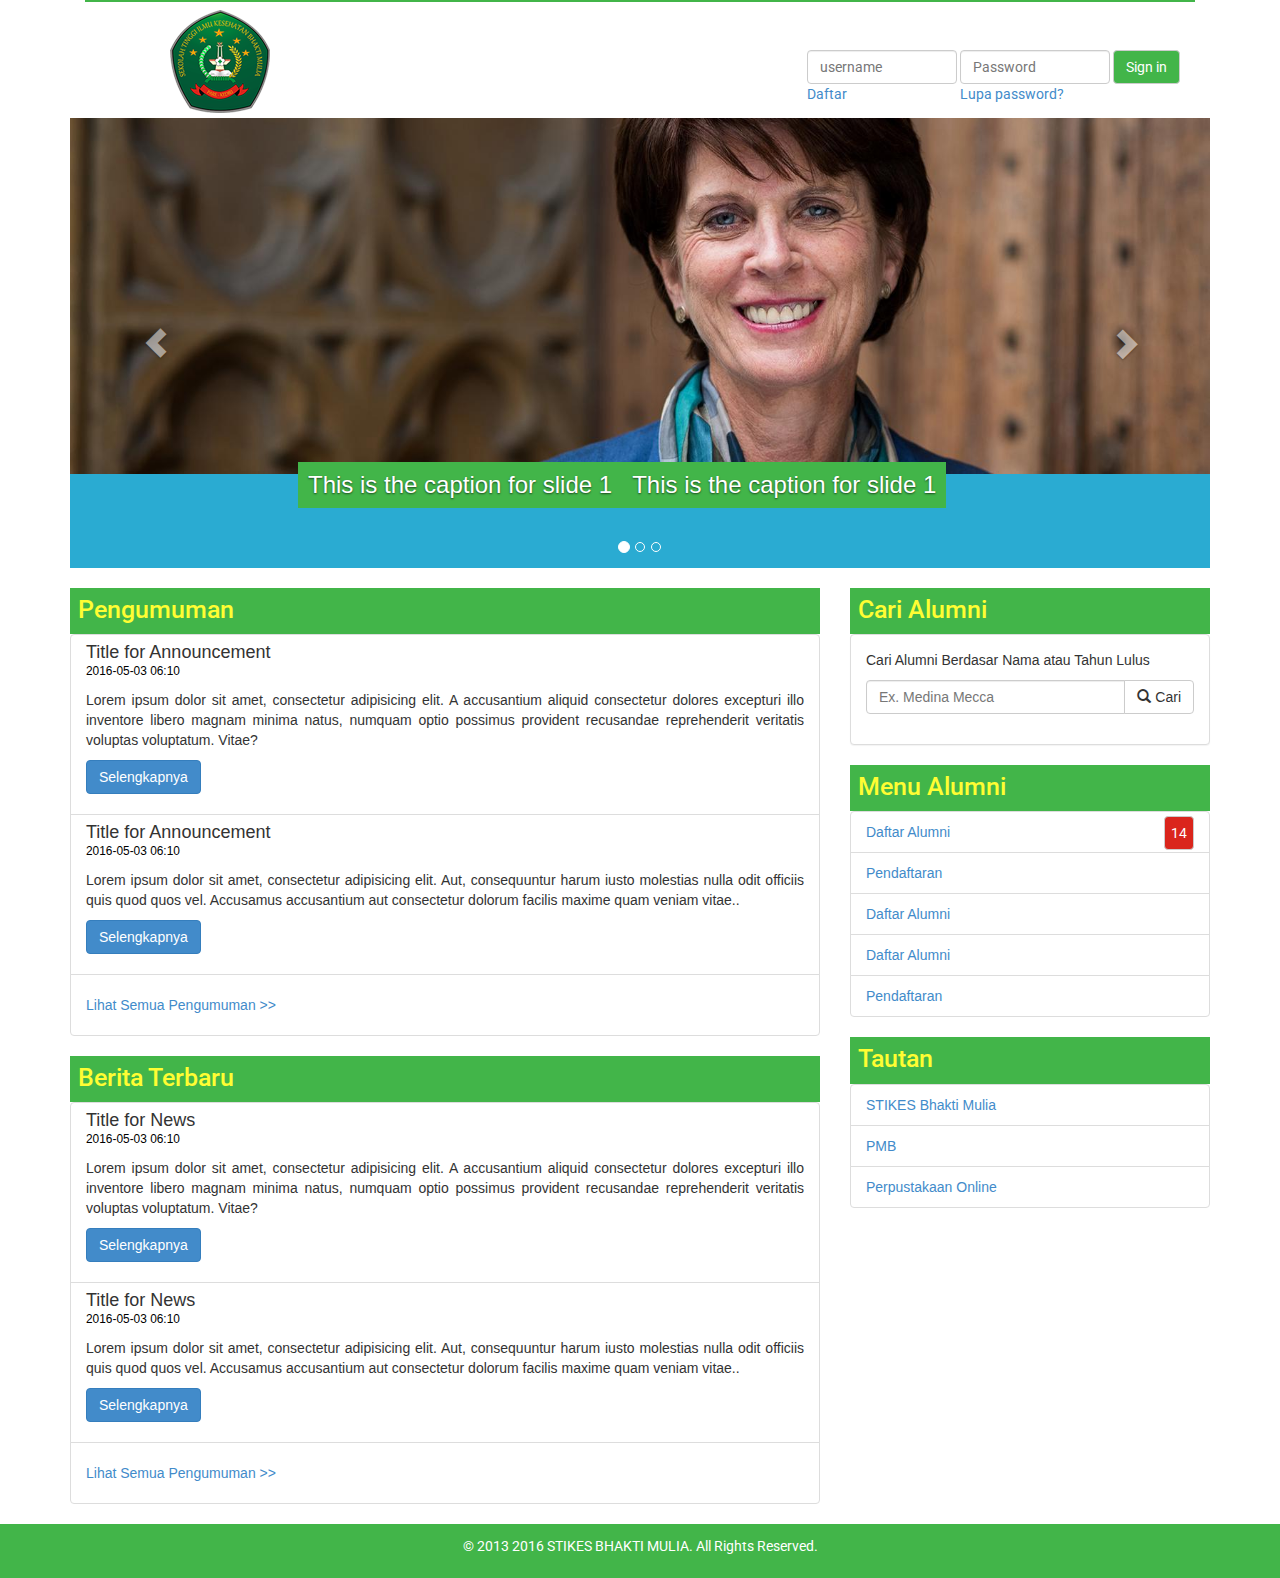
==== index.html @ 32172011 "init files" ====
<html>
<head>
    <title>Alumni Portal</title>
    <link rel="stylesheet" href="assets/css/bootstrap.css" type="text/css">
    <link rel="stylesheet" href="assets/css/font-awesome.css" type="text/css">
    <link rel="stylesheet" href="assets/css/animate.css" type="text/css">
     <!-- Style of CSS -->
    <link rel="stylesheet" href="assets/css/style.css" type="text/css">

    <link href="https://fonts.googleapis.com/css?family=Roboto" rel="stylesheet">
</head>
<body>
    <div class="container">
        <div class="col-lg-12">
            <div class="col-md-6">
            <a href="/" class="logo"><img src="assets/images/logo-kecil.png" alt=""></a>
            </div>
            <div class="col-md-6">
                <div class="login">
                    <form class="form-inline" role="form">
                        <div class="form-group">
                            <label class="sr-only" for="exampleInputEmail2">Email address</label>
                            <input type="text" class="form-control" id="exampleInputEmail2" placeholder="username">
                            <p><a href="" data-toggle="modal" data-target="#myModal"> Daftar </a></p>
                        </div>
                        <div class="form-group">
                            <label class="sr-only" for="exampleInputPassword2">Password</label>
                            <input type="password" class="form-control" id="exampleInputPassword2" placeholder="Password">
                            <p><a href="" > Lupa password?</a></p>
                        </div>
                        <button type="submit" class="btn btn-default">Sign in</button>
                    </form>
                </div>
                <!-- Modal -->
                <div class="modal fade" id="myModal" tabindex="-1" role="dialog" aria-labelledby="myModalLabel" aria-hidden="true">
                    <div class="modal-dialog">
                        <div class="modal-content">
                            <div class="modal-header">
                                <button type="button" class="close" data-dismiss="modal" aria-hidden="true">&times;</button>
                                <h4 class="modal-title" id="myModalLabel">Daftar</h4>
                            </div>
                            <div class="modal-body">
                                <form role="form">
                                    <div class="form-group">
                                        <label>Nama Lengkap</label>
                                        <input type="text" class="form-control" placeholder="Nama">
                                    </div>
                                    <div class="form-group">
                                        <label>Nomor Telp</label>
                                        <input type="number" class="form-control"  placeholder="No. Telepon">
                                    </div>

                                    <div class="form-group">
                                        <label>Jurusan</label>
                                        <select class="form-control">
                                            <option>Perawat</option>
                                            <option>Bidan</option>
                                            <option>Rekam Medis</option>
                                            <option>Hiperkes</option>
                                        </select>
                                    </div>
                                    <div class="form-group">
                                        <label >Email</label>
                                        <input type="email" class="form-control"  placeholder="Email">
                                    </div>
                                    <div class="form-group">
                                        <label >Pendidikan Terakhir</label>
                                        <select class="form-control">
                                            <option>S1</option>
                                            <option>D3</option>
                                        </select>
                                    </div>
                                    <div class="form-group">
                                        <label>Pekerjaan</label>
                                        <input type="text" class="form-control" placeholder="Pekerjaan">
                                    </div>
                                </form>
                            </div>
                            <div class="modal-footer">
                                <button type="button" class="btn btn-primary" data-toggle="modal" data-target=".bs-example-modal-sm" >Submit</button>
                            </div>
                        </div>
                    </div>
                </div>

                <!-- confirmation modal -->
                <div class="modal fade bs-example-modal-sm" tabindex="-1" role="dialog" aria-labelledby="mySmallModalLabel" aria-hidden="true">
                    <div class="modal-dialog modal-sm">
                        <div class="modal-content">
                            <div class="modal-header">
                                <button type="button" class="close" data-dismiss="modal" aria-hidden="true">&times;</button>
                                <h4 class="modal-title" id="myModalLabel">Confirmation</h4>
                            </div>
                            <div class="modal-body">
                           Data anda telah dikirim. Selamat bergabung sebagai alumni STIKES Bhakti Mulia !
                            </div>
                        </div>
                    </div>
                </div>


            </div>
            <div class="slash"></div>
        </div>
    </div>
    <div class="container">
        <!--<nav class=" navbar-default">
            <div class="container-fluid">
                &lt;!&ndash; Brand and toggle get grouped for better mobile display &ndash;&gt;
                <div class="navbar-header">
                    <button type="button" class="navbar-toggle collapsed" data-toggle="collapse" data-target="#bs-example-navbar-collapse-1" aria-expanded="false">
                        <span class="sr-only">Toggle navigation</span>
                        <span class="icon-bar"></span>
                        <span class="icon-bar"></span>
                        <span class="icon-bar"></span>
                    </button>
                    &lt;!&ndash;<a class="navbar-brand" href="#">Brand</a>&ndash;&gt;
                </div>

                &lt;!&ndash; Collect the nav links, forms, and other content for toggling &ndash;&gt;
                <div class="collapse navbar-collapse" id="bs-example-navbar-collapse-1">
                    <ul class="nav navbar-nav">
                        <li><a href="#">Link <span class="sr-only">(current)</span></a></li>
                        <li><a href="#">Link</a></li>
                        <li><a href="#">Link</a></li>
                        <li><a href="#">Link</a></li>
                    </ul>
                </div>&lt;!&ndash; /.navbar-collapse &ndash;&gt;
            </div>&lt;!&ndash; /.container-fluid &ndash;&gt;
        </nav>-->
        <div id="carousel-example-generic" class="carousel slide">
            <!-- Indicators -->
            <ol class="carousel-indicators">
                <li data-target="#carousel-example-generic" data-slide-to="0" class="active"></li>
                <li data-target="#carousel-example-generic" data-slide-to="1"></li>
                <li data-target="#carousel-example-generic" data-slide-to="2"></li>
            </ol>

            <!-- Wrapper for slides -->
            <div class="carousel-inner" role="listbox">

                <!-- First slide -->
                <div class="item active">
                    <img src="assets/images/banner/1.jpg" alt="">

                    <div class="carousel-caption">
                        <h3 data-animation="animated bounceInLeft">
                            This is the caption for slide 1
                        </h3>
                        <h3 data-animation="animated bounceInRight">
                            This is the caption for slide 1
                        </h3>
                    </div>
                </div> <!-- /.item -->

                <!-- Second slide -->
                <div class="item">
                    <img src="assets/images/banner/2.png" alt="">
                    <div class="carousel-caption">
                        <h3 class="icon-container" data-animation="animated bounceInDown">
                            <span class="glyphicon glyphicon-heart"></span>
                        </h3>
                        <h3 class="icon-container" data-animation="animated bounceInDown">
                            <span class="glyphicon glyphicon-heart"></span>
                        </h3>
                        <h3 data-animation="animated bounceInUp">
                            This is the caption for slide 2
                        </h3>
                    </div>
                </div><!-- /.item -->

                <!-- Third slide -->
                <div class="item">
                    <img src="assets/images/banner/3.jpg" alt="">
                    <div class="carousel-caption">
                        <h3 class="icon-container" data-animation="animated zoomInLeft">
                            <span class="glyphicon glyphicon-glass"></span>
                        </h3>
                        <h3 data-animation="animated flipInX">
                            This is the caption for slide 3
                        </h3>
                    </div>
                </div><!-- /.item -->

            </div><!-- /.carousel-inner -->

            <!-- Controls -->
            <a class="left carousel-control" href="#carousel-example-generic" role="button" data-slide="prev">
                <span class="glyphicon glyphicon-chevron-left" aria-hidden="true"></span>
                <span class="sr-only">Previous</span>
            </a>
            <a class="right carousel-control" href="#carousel-example-generic" role="button" data-slide="next">
                <span class="glyphicon glyphicon-chevron-right" aria-hidden="true"></span>
                <span class="sr-only">Next</span>
            </a>
        </div> <!--/.carousel-->
        <div class="row">
            <div class="col-md-8">
                <div class="announcement">
                    <div class="title-section">
                        <h3>Pengumuman</h3>
                    </div>
                    <ul class="list-group">
                        <li class="list-group-item"><h4>Title for Announcement</h4>
                            <small>2016-05-03 06:10</small>
                            <br>
                            <p class="content-announcement">Lorem ipsum dolor sit amet, consectetur adipisicing elit. A accusantium aliquid consectetur dolores excepturi illo inventore libero magnam minima natus, numquam optio possimus provident recusandae reprehenderit veritatis voluptas voluptatum. Vitae?</p>
                            <p><a href="news1.html" class="btn btn-primary" role="button">Selengkapnya</a></p>
                        </li>
                        <li class="list-group-item"><h4>Title for Announcement</h4>
                            <small>2016-05-03 06:10</small>
                            <br>
                            <p class="content-announcement">Lorem ipsum dolor sit amet, consectetur adipisicing elit. Aut, consequuntur harum iusto molestias nulla odit officiis quis quod quos vel. Accusamus accusantium aut consectetur dolorum facilis maxime quam veniam vitae..</p>
                            <p><a href="#" class="btn btn-primary" role="button">Selengkapnya</a></p>
                        </li>
                        <li class="list-group-item">
                            <p><a href="" class="read-more">Lihat Semua Pengumuman >> </a></p>
                        </li>
                    </ul>
                </div>


                <div class="news">
                    <div class="title-section">
                        <h3>Berita Terbaru</h3>
                    </div>
                    <ul class="list-group">
                        <li class="list-group-item"><h4>Title for News</h4>
                            <small>2016-05-03 06:10</small>
                            <br>
                            <p class="content-announcement">Lorem ipsum dolor sit amet, consectetur adipisicing elit. A accusantium aliquid consectetur dolores excepturi illo inventore libero magnam minima natus, numquam optio possimus provident recusandae reprehenderit veritatis voluptas voluptatum. Vitae?</p>
                            <p><a href="#" class="btn btn-primary" role="button">Selengkapnya</a></p>
                        </li>
                        <li class="list-group-item"><h4>Title for News</h4>
                            <small>2016-05-03 06:10</small>
                            <br>
                            <p class="content-announcement">Lorem ipsum dolor sit amet, consectetur adipisicing elit. Aut, consequuntur harum iusto molestias nulla odit officiis quis quod quos vel. Accusamus accusantium aut consectetur dolorum facilis maxime quam veniam vitae..</p>
                            <p><a href="#" class="btn btn-primary" role="button">Selengkapnya</a></p>
                        </li>
                        <li class="list-group-item">
                            <p><a href="" class="read-more">Lihat Semua Pengumuman >> </a></p>
                        </li>
                    </ul>
                </div>
            </div>
            <div class="col-md-4">
                <div class="search">
                    <div class="title-section">
                        <h3>Cari Alumni</h3>
                    </div>
                    <div class="panel panel-default">
                        <div class="panel-body">
                            <p>Cari Alumni Berdasar Nama atau Tahun Lulus</p>
                            <form role="form">
                                <div class="form-group">
                                    <div class="input-group">
                                        <input type="text" class="form-control" placeholder="Ex. Medina Mecca">
                                    <span class="input-group-btn">
                                    <button class="btn btn-default" type="button"><span class="glyphicon glyphicon-search"></span> Cari</button>
                                    </span>
                                    </div><!-- /input-group -->
                                </div>
                            </form>
                        </div>
                    </div>
                </div>
                <div class="side-bar">
                    <div class="title-section">
                        <h3>Menu Alumni </h3>
                    </div>
                    <ul class="list-group">
                        <li class="list-group-item"><a href="#">Daftar Alumni</a> <button class="btn btn-default total-alumni" type="button" data-toggle="tooltip" data-placement="left" title="Alumni Terdaftar">14</button></li>
                        <li class="list-group-item"><a href="">Pendaftaran</a>
                        <li class="list-group-item"><a href="#">Daftar Alumni</a></li>
                        <li class="list-group-item"><a href="#">Daftar Alumni</a></li>
                        <li class="list-group-item"><a href="">Pendaftaran</a></li>
                    </ul>
                </div>
                <div class="link-list">
                    <div class="title-section">
                        <h3>Tautan </h3>
                    </div>
                    <ul class="list-group">
                        <li class="list-group-item"><a href="http://stikesbhaktimulia.ac.id/">STIKES Bhakti Mulia</a></li>
                        <li class="list-group-item"><a href="#">PMB</a>
                        <li class="list-group-item"><a href="#">Perpustakaan Online</a>
                    </ul>
                </div>
            </div>
        </div>
    </div>
    <div class="footer">
        <p>&copy 2013 2016 <a href="http://stikesbhaktimulia.ac.id/">STIKES BHAKTI MULIA</a>. All Rights Reserved.</p>
    </div>


    <!-- Part of JS -->
    <script src="assets/js/jquery-2.1.1.js"type="text/javascript"></script>
    <script src="assets/js/bootstrap.js" type="text/javascript"></script>
    <script src="assets/js/style.js" type="text/javascript"></script>
</body>
</html>
---- assets/css/style.css ----
body{
    /*background-image: url('../images/pattern.png');*/
    /*background-color: #ffffff;*/

    background: url("../images/pattern.png") no-repeat center, linear-gradient(#ffffff, #020202, transparent) ;  /* fallback */
    background: no-repeat;
    background-attachment: fixed;
    width: 100%!important;
}
/*.header-banner {*/
    /*background-color: #F4F4F4;*/

    /*!*background-image: url('../images/pattern.png');*!*/
    /*background-position: cover;*/
    /*background-repeat: repeat;*/
    /*width: 100%;*/
    /*height: 180px;*/
/*}*/
.logo {
    background-color: transparent;
    /*background-image: url('../images/logo.png');*/
    /*background-position: center top;*/
    /*background-repeat: no-repeat;*/
    position: relative;
    margin-left:70px;
    top: 10px;
    height: 150px;
    width: 500px;
    margin-bottom: 5px;
}
.logo img {
    margin-bottom: 5px;
}
.login {
    font-family: 'Roboto',sans-serif;
    background-color: transparent;
    background-position: center top;
    position: relative;
    float: right;
    top:50px;
    height: 72px;
}
.login .form-group p .signup ,.login .form-group p .forget-pass{
    float: right;
    color: #42B549
    font-family: 'Roboto',sans-serif;
}
.login button {
    margin-top: -30px;
    background-color: #42B549;
    color: #fff;
}
.login input[type="text"], .login input[type="password"]{
    width:150px;
}
.slash{
    background-color: #42B549;
    padding: 1px;
    box-shadow: 1px solid #212121;
}
.navbar-default {
    background-color: #42B549 ;
}
.navbar-default .collapse ul > li  a{
    color: #FEFF31;
    font-family: 'Roboto',sans-serif;
}
#carousel-example-generic{
    margin-top: 10px!important;
    padding-top: 0px!important;
}
.carousel-indicators {
    bottom: 0;
}
.carousel-control.right,
.carousel-control.left {
    background-image: none;
}
.carousel .item {
    background-color: #2aabd2;
    min-height: 10px;
    height: 50%;
    width:100%;
}
.carousel-caption h3,
.carousel .icon-container,
.carousel-caption button {
    background-color: #42B549;

}
.carousel-caption h3 {
    padding: 10px;
    float: left;
}
.carousel .icon-container {
    display: inline-block;
    font-size: 25px;
    line-height: 25px;
    padding: 0.5em;
    text-align: right;
    border-radius: 50%;
    float: left;


}
.carousel-caption button {
    border-color:#42B549;
    margin-top: 1em;
}

/* Animation delays */
.carousel-caption h3:first-child {
    animation-delay: 1s;
}
.carousel-caption h3:nth-child(2) {
    animation-delay: 2s;
}
.carousel-caption h3:nth-child(3) {
    animation-delay: 3s;
}

.title-section {
    background-color: #42B549;
    padding: 0 0 0.05em 0;

}
.title-section h3 {
    font-size: 25px;
    color: #FFFD33;
    padding: 8px 5px 0px 8px;
    font-family: 'Roboto',sans-serif;
}
.announcement ul, .news ul {
    margin-top: 0px!important;
}
.announcement ul > li h4, .news ul > li h4 {
    margin-top: -2px;
    margin-bottom: 0px !important;

}
.announcement ul > li small, .news ul > li small {
    color: #000;
}
.announcement ul > li > p, .news ul > li > p {
    margin-top: 10px !important;
    text-align: justify;
}
.announcement  .btn  , .news ul > li > p > a .btn .btn-primary {
    ;
}
.total-alumni {
    float: right;
    font-size: 14px;
    background-color: #DA251C;
    color: #fff;
    padding:6px;
    margin-top: -6px;
    font-family: 'Roboto',sans-serif;
}
.content-detail {
    background-color: #fff;
    padding:10px;
    text-align: justify;
    font-family: 'Roboto', sans-serif;

}
.content-detail h2 {
    background-color: #fff;
    padding:10px;
    text-align: justify;
    font-family: 'Roboto', sans-serif;

}
.content-detail small {
     font-family: 'Roboto', sans-serif;
     padding: 5px;

     display: block;
     margin-top: -15px;
 }
.content-detail img {
    display: block;
    margin-left:100px;
    padding: 10px;

}
.footer {
    background-color: #42B549;
    padding: 7px;
}
.footer p {
    padding: 5px;
    font-family: 'Roboto', sans-serif;
    color: #fff;
    text-align: center;
}
.footer p a{
    color: #fff;
}
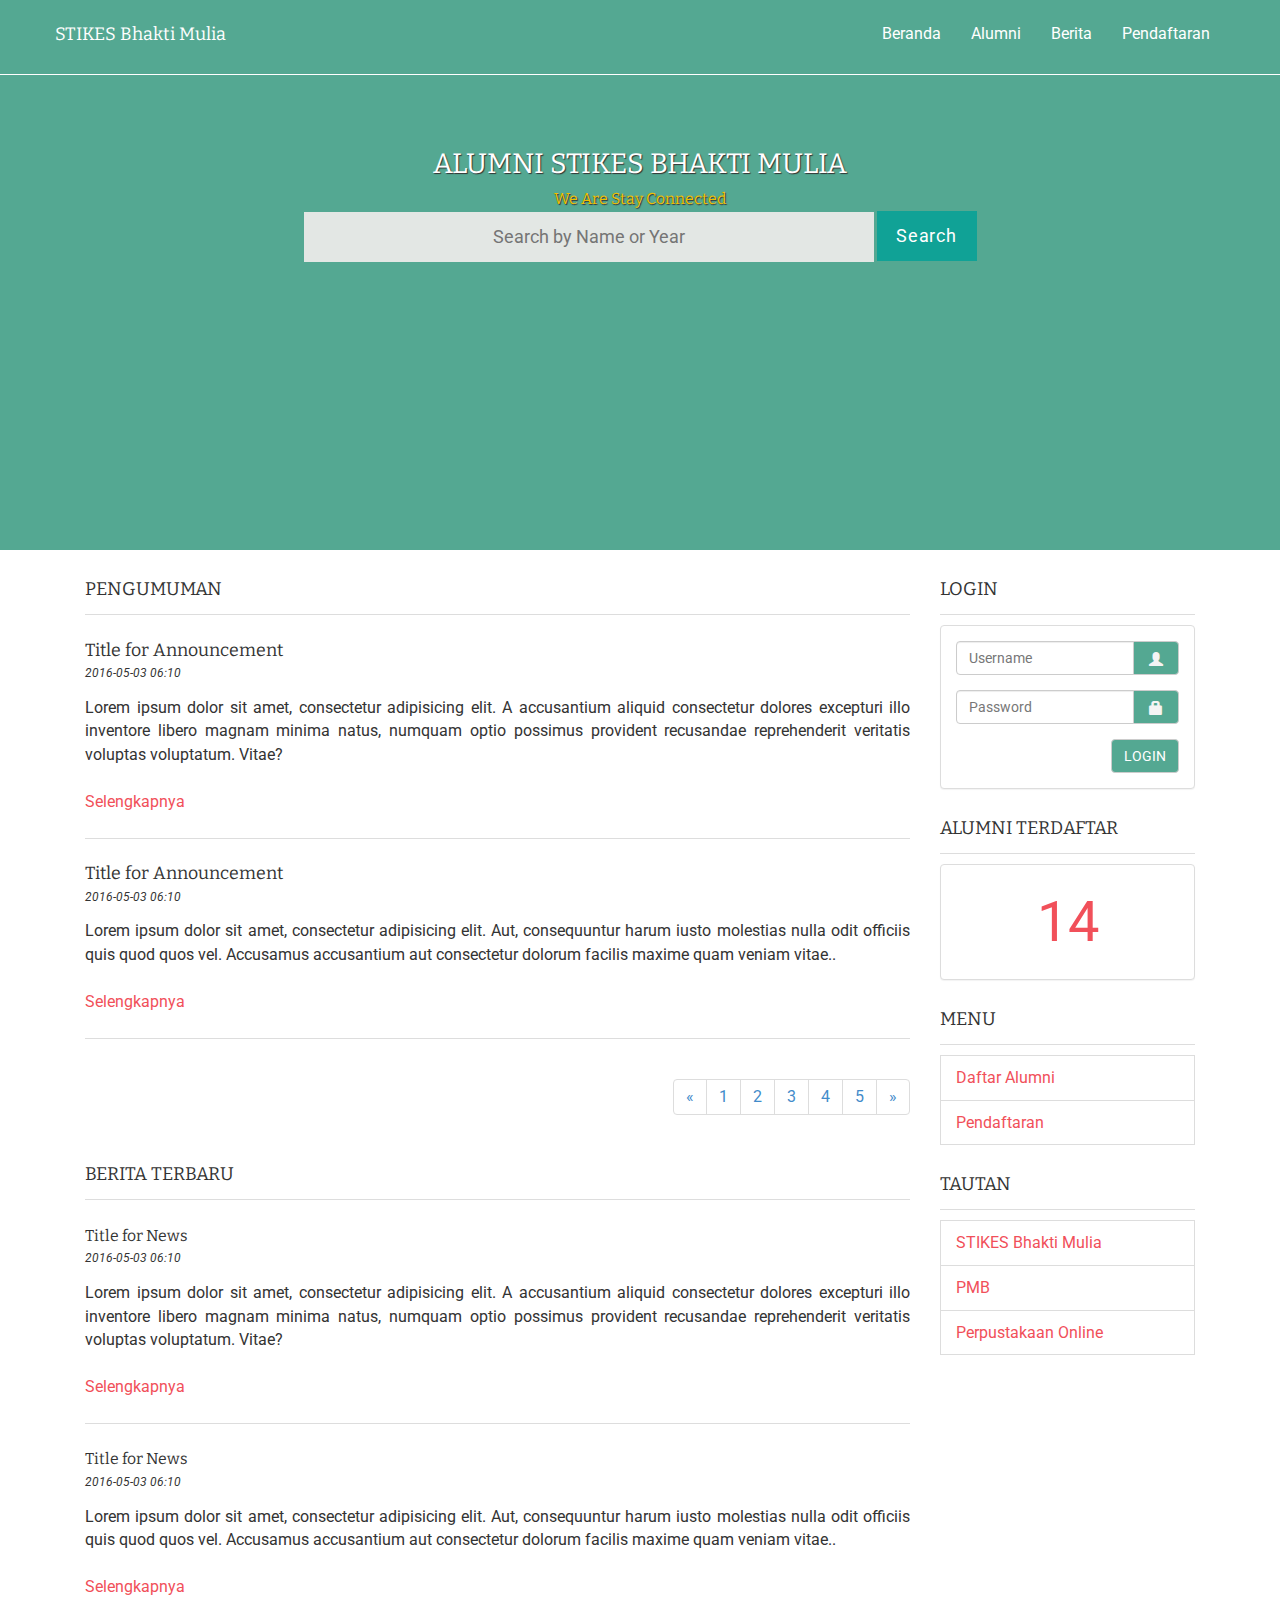
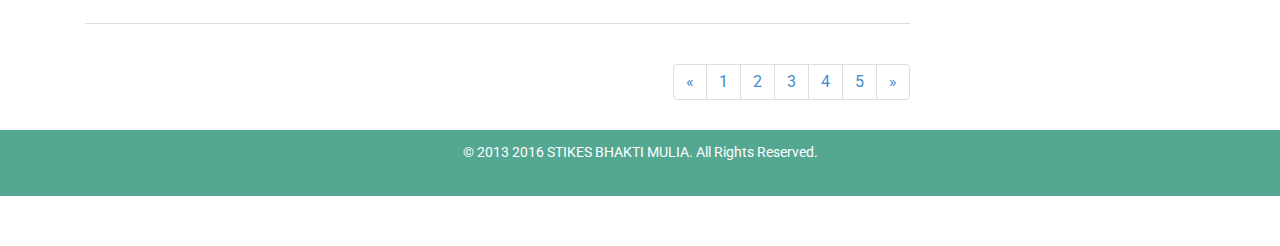
==== commit ff5bd240: "Change Interface" ====
--- a/index.html
+++ b/index.html
@@ -8,277 +8,244 @@
     <link rel="stylesheet" href="assets/css/style.css" type="text/css">
 
     <link href="https://fonts.googleapis.com/css?family=Roboto" rel="stylesheet">
+    <link href="https://fonts.googleapis.com/css?family=Bitter" rel="stylesheet">
 </head>
 <body>
+<!-- ******************* HeaderWrap *******************-->
+
+<div id="headerwrap">
+    <header class="clearfix">
+        <h1><img src="assets/images/logo-besar.png" alt=""></h1>
+        <!--<h1><span>Welcome !</span> Alumni STIKES Bhakti Mulia !</h1>-->
+        <div class="container">
+            <div class="row">
+                <div class="col-md-12">
+                    <h2>Alumni STIKES Bhakti Mulia</h2>
+                    <h3>We Are Stay Connected</h3>
+                    <input type="text" name="search" placeholder="Search by Name or Year" class="cform-text" size="40" title="search">
+                    <input type="submit" value="Search" class="cform-submit">
+                </div>
+                <!-- /.col-md-12 -->
+            </div>
+            <!-- /.row -->
+        </div>
+        <!-- /.container -->
+    </header>
+    <!-- /.header -->
+</div>
+<!-- /.headerwrap -->
+<!--******************* Navbar *******************-->
+
+<nav class="navbar navbar-inverse navbar-fixed-top" role="navigation">
+    <!-- Brand and toggle get grouped for better mobile display -->
     <div class="container">
-        <div class="col-lg-12">
-            <div class="col-md-6">
-            <a href="/" class="logo"><img src="assets/images/logo-kecil.png" alt=""></a>
-            </div>
-            <div class="col-md-6">
+        <div class="navbar-header">
+            <button type="button" class="navbar-toggle" data-toggle="collapse" data-target="#bs-example-navbar-collapse-1">
+                <span class="sr-only">Toggle navigation</span>
+                <span class="icon-bar"></span>
+                <span class="icon-bar"></span>
+                <span class="icon-bar"></span>
+            </button>
+            <h1 class="navbar-brand"><a href="#top">STIKES Bhakti Mulia</a></h1>
+        </div>
+
+        <!-- Collect the nav links, forms, and other content for toggling -->
+        <div class="collapse navbar-collapse" id="bs-example-navbar-collapse-1">
+            <ul class="nav navbar-nav navbar-right">
+                <li><a title="Adote" href="#">Beranda</a></li>
+                <li><a title="Pets" href="#">Alumni</a></li>
+                <li><a title="Instituicoes" href="#">Berita</a></li>
+                <li><a title="Contato" href="#SignUp">Pendaftaran</a></li>
+            </ul>
+        </div>
+    </div>
+    <!-- /.navbar-collapse -->
+</nav>
+
+<!-- Modal -->
+<div class="modal fade" id="myModal" tabindex="-1" role="dialog" aria-labelledby="myModalLabel" aria-hidden="true">
+    <div class="modal-dialog">
+        <div class="modal-content">
+            <div class="modal-header">
+                <button type="button" class="close" data-dismiss="modal" aria-hidden="true">&times;</button>
+                <h4 class="modal-title" id="myModalLabel">Daftar</h4>
+            </div>
+            <div class="modal-body">
+                <form role="form">
+                    <div class="form-group">
+                        <label>Nama Lengkap</label>
+                        <input type="text" class="form-control" placeholder="Nama">
+                    </div>
+                    <div class="form-group">
+                        <label>Nomor Telp</label>
+                        <input type="number" class="form-control"  placeholder="No. Telepon">
+                    </div>
+
+                    <div class="form-group">
+                        <label>Jurusan</label>
+                        <select class="form-control">
+                            <option>Perawat</option>
+                            <option>Bidan</option>
+                            <option>Rekam Medis</option>
+                            <option>Hiperkes</option>
+                         </select>
+                    </div>
+                    <div class="form-group">
+                        <label >Email</label>
+                        <input type="email" class="form-control"  placeholder="Email">
+                    </div>
+                    <div class="form-group">
+                        <label >Pendidikan Terakhir</label>
+                        <select class="form-control">
+                        <option>S1</option>
+                        <option>D3</option>
+                    </select>
+                    </div>
+                    <div class="form-group">
+                        <label>Pekerjaan</label>
+                        <input type="text" class="form-control" placeholder="Pekerjaan">
+                    </div>
+                </form>
+            </div>
+            <div class="modal-footer">
+            <button type="button" class="btn btn-primary" data-toggle="modal" data-target=".bs-example-modal-sm" >Submit</button>
+            </div>
+         </div>
+    </div>
+</div>
+
+<!-- confirmation modal -->
+<div class="modal fade bs-example-modal-sm" tabindex="-1" role="dialog" aria-labelledby="mySmallModalLabel" aria-hidden="true">
+    <div class="modal-dialog modal-sm">
+        <div class="modal-content">
+            <div class="modal-header">
+                <button type="button" class="close" data-dismiss="modal" aria-hidden="true">&times;</button>
+                <h4 class="modal-title" id="myModalLabel">Confirmation</h4>
+            </div>
+            <div class="modal-body">
+                <p> Data anda telah dikirim. Selamat bergabung sebagai alumni STIKES Bhakti Mulia !</p>
+            </div>
+        </div>
+    </div>
+</div>
+<div id="top"></div>
+        <div class="container">
+            <div class="col-md-9">
+                <div class="announcement">
+                    <div class="title-section">
+                        <h2>Pengumuman</h2>
+                    </div>
+                    <ul class="list-group">
+                        <li><h3>Title for Announcement</h3>
+                            <small><i>2016-05-03 06:10</i></small>
+                            <br>
+                            <p class="content-announcement">Lorem ipsum dolor sit amet, consectetur adipisicing elit. A accusantium aliquid consectetur dolores excepturi illo inventore libero magnam minima natus, numquam optio possimus provident recusandae reprehenderit veritatis voluptas voluptatum. Vitae?</p>
+                            <p><a href="news1.html" class="detail" role="button">Selengkapnya</a></p>
+                        </li>
+                        <li><h3>Title for Announcement</h3>
+                            <small><i>2016-05-03 06:10</i></small>
+                            <br>
+                            <p class="content-announcement">Lorem ipsum dolor sit amet, consectetur adipisicing elit. Aut, consequuntur harum iusto molestias nulla odit officiis quis quod quos vel. Accusamus accusantium aut consectetur dolorum facilis maxime quam veniam vitae..</p>
+                            <p><a href="news1.html" class="detail" role="button">Selengkapnya</a></p>
+                        </li>
+                    </ul>
+                    <div class="page">
+                        <ul class="pagination">
+                            <li><a href="#">&laquo;</a></li>
+                            <li><a href="#">1</a></li>
+                            <li><a href="#">2</a></li>
+                            <li><a href="#">3</a></li>
+                            <li><a href="#">4</a></li>
+                            <li><a href="#">5</a></li>
+                            <li><a href="#">&raquo;</a></li>
+                        </ul>
+                    </div>
+                </div>
+
+
+                <div class="news">
+                    <div class="title-section">
+                        <h2>Berita Terbaru</h2>
+                    </div>
+                    <ul class="list-group">
+                        <li><h4>Title for News</h4>
+                            <small><i>2016-05-03 06:10</i></small>
+                            <br>
+                            <p class="content-announcement">Lorem ipsum dolor sit amet, consectetur adipisicing elit. A accusantium aliquid consectetur dolores excepturi illo inventore libero magnam minima natus, numquam optio possimus provident recusandae reprehenderit veritatis voluptas voluptatum. Vitae?</p>
+                            <p><a href="news1.html" class="detail" role="button">Selengkapnya</a></p>
+                        </li>
+                        <li><h4>Title for News</h4>
+                            <small><i>2016-05-03 06:10</i></small>
+                            <br>
+                            <p class="content-announcement">Lorem ipsum dolor sit amet, consectetur adipisicing elit. Aut, consequuntur harum iusto molestias nulla odit officiis quis quod quos vel. Accusamus accusantium aut consectetur dolorum facilis maxime quam veniam vitae..</p>
+                            <p><a href="news1.html" class="detail" role="button">Selengkapnya</a></p>
+                        </li>
+                    </ul>
+                    <div class="page">
+                        <ul class="pagination">
+                            <li><a href="#">&laquo;</a></li>
+                            <li><a href="#">1</a></li>
+                            <li><a href="#">2</a></li>
+                            <li><a href="#">3</a></li>
+                            <li><a href="#">4</a></li>
+                            <li><a href="#">5</a></li>
+                            <li><a href="#">&raquo;</a></li>
+                        </ul>
+                    </div>
+                </div>
+            </div>
+            <div class="col-md-3">
                 <div class="login">
-                    <form class="form-inline" role="form">
-                        <div class="form-group">
-                            <label class="sr-only" for="exampleInputEmail2">Email address</label>
-                            <input type="text" class="form-control" id="exampleInputEmail2" placeholder="username">
-                            <p><a href="" data-toggle="modal" data-target="#myModal"> Daftar </a></p>
-                        </div>
-                        <div class="form-group">
-                            <label class="sr-only" for="exampleInputPassword2">Password</label>
-                            <input type="password" class="form-control" id="exampleInputPassword2" placeholder="Password">
-                            <p><a href="" > Lupa password?</a></p>
-                        </div>
-                        <button type="submit" class="btn btn-default">Sign in</button>
-                    </form>
-                </div>
-                <!-- Modal -->
-                <div class="modal fade" id="myModal" tabindex="-1" role="dialog" aria-labelledby="myModalLabel" aria-hidden="true">
-                    <div class="modal-dialog">
-                        <div class="modal-content">
-                            <div class="modal-header">
-                                <button type="button" class="close" data-dismiss="modal" aria-hidden="true">&times;</button>
-                                <h4 class="modal-title" id="myModalLabel">Daftar</h4>
-                            </div>
-                            <div class="modal-body">
-                                <form role="form">
-                                    <div class="form-group">
-                                        <label>Nama Lengkap</label>
-                                        <input type="text" class="form-control" placeholder="Nama">
-                                    </div>
-                                    <div class="form-group">
-                                        <label>Nomor Telp</label>
-                                        <input type="number" class="form-control"  placeholder="No. Telepon">
-                                    </div>
-
-                                    <div class="form-group">
-                                        <label>Jurusan</label>
-                                        <select class="form-control">
-                                            <option>Perawat</option>
-                                            <option>Bidan</option>
-                                            <option>Rekam Medis</option>
-                                            <option>Hiperkes</option>
-                                        </select>
-                                    </div>
-                                    <div class="form-group">
-                                        <label >Email</label>
-                                        <input type="email" class="form-control"  placeholder="Email">
-                                    </div>
-                                    <div class="form-group">
-                                        <label >Pendidikan Terakhir</label>
-                                        <select class="form-control">
-                                            <option>S1</option>
-                                            <option>D3</option>
-                                        </select>
-                                    </div>
-                                    <div class="form-group">
-                                        <label>Pekerjaan</label>
-                                        <input type="text" class="form-control" placeholder="Pekerjaan">
-                                    </div>
-                                </form>
-                            </div>
-                            <div class="modal-footer">
-                                <button type="button" class="btn btn-primary" data-toggle="modal" data-target=".bs-example-modal-sm" >Submit</button>
-                            </div>
-                        </div>
-                    </div>
-                </div>
-
-                <!-- confirmation modal -->
-                <div class="modal fade bs-example-modal-sm" tabindex="-1" role="dialog" aria-labelledby="mySmallModalLabel" aria-hidden="true">
-                    <div class="modal-dialog modal-sm">
-                        <div class="modal-content">
-                            <div class="modal-header">
-                                <button type="button" class="close" data-dismiss="modal" aria-hidden="true">&times;</button>
-                                <h4 class="modal-title" id="myModalLabel">Confirmation</h4>
-                            </div>
-                            <div class="modal-body">
-                           Data anda telah dikirim. Selamat bergabung sebagai alumni STIKES Bhakti Mulia !
-                            </div>
-                        </div>
-                    </div>
-                </div>
-
-
-            </div>
-            <div class="slash"></div>
-        </div>
-    </div>
-    <div class="container">
-        <!--<nav class=" navbar-default">
-            <div class="container-fluid">
-                &lt;!&ndash; Brand and toggle get grouped for better mobile display &ndash;&gt;
-                <div class="navbar-header">
-                    <button type="button" class="navbar-toggle collapsed" data-toggle="collapse" data-target="#bs-example-navbar-collapse-1" aria-expanded="false">
-                        <span class="sr-only">Toggle navigation</span>
-                        <span class="icon-bar"></span>
-                        <span class="icon-bar"></span>
-                        <span class="icon-bar"></span>
-                    </button>
-                    &lt;!&ndash;<a class="navbar-brand" href="#">Brand</a>&ndash;&gt;
-                </div>
-
-                &lt;!&ndash; Collect the nav links, forms, and other content for toggling &ndash;&gt;
-                <div class="collapse navbar-collapse" id="bs-example-navbar-collapse-1">
-                    <ul class="nav navbar-nav">
-                        <li><a href="#">Link <span class="sr-only">(current)</span></a></li>
-                        <li><a href="#">Link</a></li>
-                        <li><a href="#">Link</a></li>
-                        <li><a href="#">Link</a></li>
-                    </ul>
-                </div>&lt;!&ndash; /.navbar-collapse &ndash;&gt;
-            </div>&lt;!&ndash; /.container-fluid &ndash;&gt;
-        </nav>-->
-        <div id="carousel-example-generic" class="carousel slide">
-            <!-- Indicators -->
-            <ol class="carousel-indicators">
-                <li data-target="#carousel-example-generic" data-slide-to="0" class="active"></li>
-                <li data-target="#carousel-example-generic" data-slide-to="1"></li>
-                <li data-target="#carousel-example-generic" data-slide-to="2"></li>
-            </ol>
-
-            <!-- Wrapper for slides -->
-            <div class="carousel-inner" role="listbox">
-
-                <!-- First slide -->
-                <div class="item active">
-                    <img src="assets/images/banner/1.jpg" alt="">
-
-                    <div class="carousel-caption">
-                        <h3 data-animation="animated bounceInLeft">
-                            This is the caption for slide 1
-                        </h3>
-                        <h3 data-animation="animated bounceInRight">
-                            This is the caption for slide 1
-                        </h3>
-                    </div>
-                </div> <!-- /.item -->
-
-                <!-- Second slide -->
-                <div class="item">
-                    <img src="assets/images/banner/2.png" alt="">
-                    <div class="carousel-caption">
-                        <h3 class="icon-container" data-animation="animated bounceInDown">
-                            <span class="glyphicon glyphicon-heart"></span>
-                        </h3>
-                        <h3 class="icon-container" data-animation="animated bounceInDown">
-                            <span class="glyphicon glyphicon-heart"></span>
-                        </h3>
-                        <h3 data-animation="animated bounceInUp">
-                            This is the caption for slide 2
-                        </h3>
-                    </div>
-                </div><!-- /.item -->
-
-                <!-- Third slide -->
-                <div class="item">
-                    <img src="assets/images/banner/3.jpg" alt="">
-                    <div class="carousel-caption">
-                        <h3 class="icon-container" data-animation="animated zoomInLeft">
-                            <span class="glyphicon glyphicon-glass"></span>
-                        </h3>
-                        <h3 data-animation="animated flipInX">
-                            This is the caption for slide 3
-                        </h3>
-                    </div>
-                </div><!-- /.item -->
-
-            </div><!-- /.carousel-inner -->
-
-            <!-- Controls -->
-            <a class="left carousel-control" href="#carousel-example-generic" role="button" data-slide="prev">
-                <span class="glyphicon glyphicon-chevron-left" aria-hidden="true"></span>
-                <span class="sr-only">Previous</span>
-            </a>
-            <a class="right carousel-control" href="#carousel-example-generic" role="button" data-slide="next">
-                <span class="glyphicon glyphicon-chevron-right" aria-hidden="true"></span>
-                <span class="sr-only">Next</span>
-            </a>
-        </div> <!--/.carousel-->
-        <div class="row">
-            <div class="col-md-8">
-                <div class="announcement">
-                    <div class="title-section">
-                        <h3>Pengumuman</h3>
-                    </div>
-                    <ul class="list-group">
-                        <li class="list-group-item"><h4>Title for Announcement</h4>
-                            <small>2016-05-03 06:10</small>
-                            <br>
-                            <p class="content-announcement">Lorem ipsum dolor sit amet, consectetur adipisicing elit. A accusantium aliquid consectetur dolores excepturi illo inventore libero magnam minima natus, numquam optio possimus provident recusandae reprehenderit veritatis voluptas voluptatum. Vitae?</p>
-                            <p><a href="news1.html" class="btn btn-primary" role="button">Selengkapnya</a></p>
-                        </li>
-                        <li class="list-group-item"><h4>Title for Announcement</h4>
-                            <small>2016-05-03 06:10</small>
-                            <br>
-                            <p class="content-announcement">Lorem ipsum dolor sit amet, consectetur adipisicing elit. Aut, consequuntur harum iusto molestias nulla odit officiis quis quod quos vel. Accusamus accusantium aut consectetur dolorum facilis maxime quam veniam vitae..</p>
-                            <p><a href="#" class="btn btn-primary" role="button">Selengkapnya</a></p>
-                        </li>
-                        <li class="list-group-item">
-                            <p><a href="" class="read-more">Lihat Semua Pengumuman >> </a></p>
-                        </li>
-                    </ul>
-                </div>
-
-
-                <div class="news">
-                    <div class="title-section">
-                        <h3>Berita Terbaru</h3>
-                    </div>
-                    <ul class="list-group">
-                        <li class="list-group-item"><h4>Title for News</h4>
-                            <small>2016-05-03 06:10</small>
-                            <br>
-                            <p class="content-announcement">Lorem ipsum dolor sit amet, consectetur adipisicing elit. A accusantium aliquid consectetur dolores excepturi illo inventore libero magnam minima natus, numquam optio possimus provident recusandae reprehenderit veritatis voluptas voluptatum. Vitae?</p>
-                            <p><a href="#" class="btn btn-primary" role="button">Selengkapnya</a></p>
-                        </li>
-                        <li class="list-group-item"><h4>Title for News</h4>
-                            <small>2016-05-03 06:10</small>
-                            <br>
-                            <p class="content-announcement">Lorem ipsum dolor sit amet, consectetur adipisicing elit. Aut, consequuntur harum iusto molestias nulla odit officiis quis quod quos vel. Accusamus accusantium aut consectetur dolorum facilis maxime quam veniam vitae..</p>
-                            <p><a href="#" class="btn btn-primary" role="button">Selengkapnya</a></p>
-                        </li>
-                        <li class="list-group-item">
-                            <p><a href="" class="read-more">Lihat Semua Pengumuman >> </a></p>
-                        </li>
-                    </ul>
-                </div>
-            </div>
-            <div class="col-md-4">
-                <div class="search">
-                    <div class="title-section">
-                        <h3>Cari Alumni</h3>
+                    <div class="title-section">
+                        <h2>login</h2>
                     </div>
                     <div class="panel panel-default">
                         <div class="panel-body">
-                            <p>Cari Alumni Berdasar Nama atau Tahun Lulus</p>
                             <form role="form">
                                 <div class="form-group">
                                     <div class="input-group">
-                                        <input type="text" class="form-control" placeholder="Ex. Medina Mecca">
+                                        <input type="text" class="form-control" placeholder="Username">
                                     <span class="input-group-btn">
-                                    <button class="btn btn-default" type="button"><span class="glyphicon glyphicon-search"></span> Cari</button>
+                                    <button class="btn btn-default icon" type="button"><span class="glyphicon glyphicon-user"></span></button>
                                     </span>
                                     </div><!-- /input-group -->
                                 </div>
+                                <div class="form-group">
+                                    <div class="input-group">
+                                        <input type="password" class="form-control" placeholder="Password">
+                                    <span class="input-group-btn">
+                                    <button class="btn btn-default icon" type="button"><span class="glyphicon glyphicon-lock"></span></button>
+                                    </span>
+                                    </div><!-- /input-group -->
+                                </div>
+                                <button class="btn btn-default login-button"> Login</button>
+                                <!--<input type="submit" role="button" value="login">-->
                             </form>
                         </div>
                     </div>
                 </div>
+                <div class="total">
+                    <div class="title-section">
+                        <h2>Alumni Terdaftar</h2>
+                    </div>
+                    <div class="panel panel-default">
+                        <div class="panel-body">
+                            <a href="#" ><p data-toggle="tooltip" data-placement="right" title="Alumni Terdaftar">14</p></a>
+                        </div>
+                    </div>
+                </div>
                 <div class="side-bar">
                     <div class="title-section">
-                        <h3>Menu Alumni </h3>
-                    </div>
-                    <ul class="list-group">
-                        <li class="list-group-item"><a href="#">Daftar Alumni</a> <button class="btn btn-default total-alumni" type="button" data-toggle="tooltip" data-placement="left" title="Alumni Terdaftar">14</button></li>
+                        <h2>Menu</h2>
+                    </div>
+                    <ul class="list-group">
+                        <li class="list-group-item"><a href="#">Daftar Alumni</a></li>
                         <li class="list-group-item"><a href="">Pendaftaran</a>
-                        <li class="list-group-item"><a href="#">Daftar Alumni</a></li>
-                        <li class="list-group-item"><a href="#">Daftar Alumni</a></li>
-                        <li class="list-group-item"><a href="">Pendaftaran</a></li>
                     </ul>
                 </div>
                 <div class="link-list">
                     <div class="title-section">
-                        <h3>Tautan </h3>
+                        <h2>Tautan </h2>
                     </div>
                     <ul class="list-group">
                         <li class="list-group-item"><a href="http://stikesbhaktimulia.ac.id/">STIKES Bhakti Mulia</a></li>
--- a/assets/css/style.css
+++ b/assets/css/style.css
@@ -1,183 +1,351 @@
+
+div, article, section, header, footer, nav, li {
+    position:relative;
+}
+.group:after {
+    display:block;
+    height:0;
+    clear:both;
+    content:".";
+    visibility:hidden; /* For clearing */
+}
+
 body{
-    /*background-image: url('../images/pattern.png');*/
-    /*background-color: #ffffff;*/
-
-    background: url("../images/pattern.png") no-repeat center, linear-gradient(#ffffff, #020202, transparent) ;  /* fallback */
-    background: no-repeat;
-    background-attachment: fixed;
-    width: 100%!important;
-}
-/*.header-banner {*/
-    /*background-color: #F4F4F4;*/
-
-    /*!*background-image: url('../images/pattern.png');*!*/
-    /*background-position: cover;*/
-    /*background-repeat: repeat;*/
+    font-family: 'Roboto', sans-serif;
+
+}
+::-moz-selection {
+    background:#f0bf00;
+    color:#333;
+}
+::selection {
+    background:#f0bf00;
+    color:#333;
+}
+/*
+
+14 / 16	= 		0.875em 		(14px equivalent)
+16 / 16	= 		1em 			(16px equivalent)
+18 / 16 = 		1.125em 		(18px equivalent)
+21 / 16 = 		1.3125em 		(21px equivalent)
+24 / 16 = 		1.5em 			(24px equivalent)
+30 / 16 = 		1.875em 		(30px equivalent)
+
+*/
+p {
+    font-size: 1em; /* 16px */
+    line-height: 1.5; /* 24px */
+    margin: 0 0 1.5em 0;
+}
+ul, ol {
+    font-size: 1.125em; /* 18px */
+    line-height: 1.5; /* 24px */
+    margin: 0 0 1.875em 0;
+}
+body, input, textarea {
+}
+a:link, a:visited {
+    color: #F1505A;
+}
+a:hover, a:active {
+    color: #F1505A;
+    text-decoration: underline;
+}
+h1, h2, h3, h4, h5, h6 {
+    font-weight: normal;
+    font-family: 'Bitter', serif;
+}
+h1 {
+    font-size: 1.5em; /* 24px */
+    line-height: 1.5; /* 24px */
+    margin-top: 1.42em;
+    margin-bottom: 0em;
+}
+h2 {
+    font-size: 1.3125em; /* 21px */
+    line-height: 1.1429; /* 24px */
+    margin-top: 1.1429em;
+    margin-bottom: 0em;
+}
+h3 {
+    font-size: 1.125em; /* 18px */
+    line-height: 1.3333; /* 24px */
+    margin-top: 1.3333em;
+    margin-bottom: 0em;
+}
+h4 {
+    font-size: 1em; /* 16px */
+    line-height: 1.5; /* 24px */
+    margin-top: 1.5em;
+    margin-bottom: 0em;
+}
+h5 {
+    font-size: 0.875em; /* 14px */
+    line-height: 1.7143; /* 24px */
+    margin-top: 1.7143em;
+    margin-bottom: 0em;
+}
+strong {
+    font-weight:normal;
+    font-family: 'Bitter', serif;
+}
+small {
+    font-size: 0.75em; /* 12px */
+    line-height: 2; /* 24px */
+    margin-top: 2em;
+    margin-bottom: 0em;
+}
+em {
+    font-style: normal;
+    font-family: 'Open Sans';
+}
+.muted {
+    color: #A5A5A2;
+    font-family: 'Quattrocento', serif;
+}
+.impressed {
+    text-shadow:
+            -1px -1px 0 rgba(0, 0, 0, 0.5), /* shadow */  1px 1px 0 rgba(255, 255, 255, 0.9); /* highlight */
+}
+.more-link {
+    font-size: .875em; /* 14px */
+    margin-top: 1.5em;
+    font-family: 'Bitter', serif;
+}
+.more-link:link, .more-link:visited {
+    color: #f0bf00;
+    text-transform: uppercase;
+}
+/* ----------------------------------------------------------------------------------------------------------
+03 Non-semantic ------------------------------------------------------------
+---------------------------------------------------------------------------------------------------------- */
+/* New Image Replacement Hack */
+
+.hide-text {
+    text-indent: 100%;
+    white-space: nowrap;
+    overflow: hidden;
+    font-size: 1em;
+}
+.alignright {
+    text-align: right;
+}
+.alignleft {
+    text-align: left;
+}
+.aligncenter {
+    text-align: center;
+}
+.medium {
+    font-weight: normal;
+    font-family: 'Bitter', serif;
+}
+
+/*form submit*/
+/*input[type=text], input[type=submit], textarea {*/
     /*width: 100%;*/
-    /*height: 180px;*/
+    /*padding: 0.5em;*/
+    /*font-size: 1em;*/
+    /*margin-bottom: 1.5em;*/
+    /*box-sizing: border-box;*/
+    /*-moz-box-sizing: border-box;*/
+    /*-webkit-box-sizing: border-box;*/
 /*}*/
-.logo {
-    background-color: transparent;
-    /*background-image: url('../images/logo.png');*/
-    /*background-position: center top;*/
-    /*background-repeat: no-repeat;*/
-    position: relative;
-    margin-left:70px;
-    top: 10px;
-    height: 150px;
-    width: 500px;
-    margin-bottom: 5px;
-}
-.logo img {
-    margin-bottom: 5px;
-}
-.login {
+/*input, button, select, textarea {*/
+    /*font-family: 'Quattrocento', serif;*/
+/*}*/
+#headerwrap {
+    width: 100%;
+    background: url('../images/banner.png') #54A892 no-repeat center center fixed;
+    mask-image: inherit;
+    -webkit-background-size: cover;
+    -moz-background-size: cover;
+    -o-background-size: cover;
+    background-size: cover;
+    min-height: 600px;
+    margin-top: -50px;
+    padding-top:160px;
+    text-align:center;
+}
+
+#headerwrap h2 {
+    text-transform:uppercase;
+    color: #FFFFFF;
+    font-size: 2em;
+    font-weight: normal;
+    margin: 0.3em 0;
+    text-shadow: 1px 1px 1px #333333;
+}
+#headerwrap h3 {
+    color: #F0BF00;
+    font-weight: normal;
+    margin: 0.1em 0;
+    text-shadow: 1px 1px 1px #333333;
+}
+#headerwrap h1 span {
+    color:#f0bf00;
+}
+#headerwrap input[type=text] {
+    background: rgba(227, 231, 228, 1);
     font-family: 'Roboto',sans-serif;
-    background-color: transparent;
-    background-position: center top;
-    position: relative;
-    float: right;
-    top:50px;
-    height: 72px;
-}
-.login .form-group p .signup ,.login .form-group p .forget-pass{
-    float: right;
-    color: #42B549
-    font-family: 'Roboto',sans-serif;
-}
-.login button {
-    margin-top: -30px;
-    background-color: #42B549;
-    color: #fff;
-}
-.login input[type="text"], .login input[type="password"]{
-    width:150px;
-}
-.slash{
-    background-color: #42B549;
-    padding: 1px;
-    box-shadow: 1px solid #212121;
-}
-.navbar-default {
-    background-color: #42B549 ;
-}
-.navbar-default .collapse ul > li  a{
-    color: #FEFF31;
-    font-family: 'Roboto',sans-serif;
-}
-#carousel-example-generic{
-    margin-top: 10px!important;
-    padding-top: 0px!important;
-}
-.carousel-indicators {
-    bottom: 0;
-}
-.carousel-control.right,
-.carousel-control.left {
-    background-image: none;
-}
-.carousel .item {
-    background-color: #2aabd2;
-    min-height: 10px;
-    height: 50%;
-    width:100%;
-}
-.carousel-caption h3,
-.carousel .icon-container,
-.carousel-caption button {
-    background-color: #42B549;
-
-}
-.carousel-caption h3 {
-    padding: 10px;
-    float: left;
-}
-.carousel .icon-container {
-    display: inline-block;
-    font-size: 25px;
-    line-height: 25px;
-    padding: 0.5em;
-    text-align: right;
-    border-radius: 50%;
-    float: left;
-
-
-}
-.carousel-caption button {
-    border-color:#42B549;
-    margin-top: 1em;
-}
-
-/* Animation delays */
-.carousel-caption h3:first-child {
-    animation-delay: 1s;
-}
-.carousel-caption h3:nth-child(2) {
-    animation-delay: 2s;
-}
-.carousel-caption h3:nth-child(3) {
-    animation-delay: 3s;
+    font-size: 1.3125em;
+    border: 0;
+    text-align: center;
+    vertical-align: middle;
+    margin-bottom:0 !important;
+}
+#headerwrap input[type=text]:focus {
+    background: #fff;
+    transition: background 0.25 ease-in;
+    -moz-transition: background 0.25 ease-in;
+    -webkit-transition: background 0.25 ease-in;
+}
+#headerwrap input[type=text] {
+    margin-top: -2.5px;
+    height: 2.7em;
+    width:50%;
+}
+#headerwrap input[type=submit] {
+    font-family: 'Roboto', sans-serif;
+    color: #fff;
+    width: 100px;
+    height: 2.7em;
+    font-size: 1.3125em; /* 21px */
+    padding:0.5em;
+    letter-spacing: 0.05em;
+    margin: 0!important;
+    border: 0;
+    text-transform: none;
+    background: #10A296 !important;
+}
+#headerwrap input[type=submit]:hover, #headerwrap input[type=submit]:active {
+    background: #25cab3 !important;
+}
+.navbar-fixed-top .container {
+    /* Uncomment to make nav expand full width */
+    	/*width: auto; */
+}
+.navbar-brand {
+    margin-left:0;
+    padding: 0;
+    margin-top:1.325em !important;
+}
+.navbar-brand a {
+    padding:0;
+    color: #fff;
+    margin-left: 0;
+    font-weight: normal;
+}
+.navbar-brand a:hover {
+    text-decoration: none;
+    color:#f0bf00;
+    transition: color .15s linear;
+    -webkit-transition: color .15s linear;
+    -moz-transition: color .15s linear;
+}
+.navbar-brand a:focus {
+    outline: none;
+}
+.navbar-inner {
+    min-height: 3.75em;
+}
+.navbar-inverse{
+    background-repeat: repeat;
+    background-color: #54A892;
+    border-color: #ffffff;
+}
+.navbar-wrapper {
+    overflow:hidden;/* No fixed height, will break collapsible nav */
+}
+
+.navbar-collapse ul > li > a {
+    font-weight: normal;
+    font-size: 0,875em;
+    margin-top: 0.55em;
+    color: #fff !important;
+}
+
+.navbar-inverse .brand, .navbar-inverse .nav > li > a {
+    text-shadow: none;
 }
 
 .title-section {
-    background-color: #42B549;
-    padding: 0 0 0.05em 0;
-
-}
-.title-section h3 {
-    font-size: 25px;
-    color: #FFFD33;
-    padding: 8px 5px 0px 8px;
-    font-family: 'Roboto',sans-serif;
-}
-.announcement ul, .news ul {
-    margin-top: 0px!important;
-}
-.announcement ul > li h4, .news ul > li h4 {
-    margin-top: -2px;
-    margin-bottom: 0px !important;
-
-}
-.announcement ul > li small, .news ul > li small {
-    color: #000;
-}
+    padding: 0 0 1em 0;
+    border-bottom: 1px solid #DDDDDD;
+
+}
+
+.title-section h2 {
+    text-transform: uppercase;
+    padding: 8px 5px 0px 0px;
+}
+.news ul > li, .announcement ul>li {
+    list-style: none;
+    border-bottom: 1px solid #DDDDDD;
+}
+
 .announcement ul > li > p, .news ul > li > p {
     margin-top: 10px !important;
     text-align: justify;
 }
-.announcement  .btn  , .news ul > li > p > a .btn .btn-primary {
-    ;
-}
-.total-alumni {
+.announcement .page , .news .page{
+    display: block;
+    margin-bottom: 10px;
+   text-align: right;
+
+}
+
+.login .panel{
+    margin-top: 10px;
+}
+.login .icon {
+    background-color:#54A892 ;
+}
+.login .glyphicon-user, .login .glyphicon-lock{
+    padding:3px ;
+    color: rgba(244, 244, 244, 1);
+}
+.login-button{
     float: right;
-    font-size: 14px;
-    background-color: #DA251C;
-    color: #fff;
-    padding:6px;
-    margin-top: -6px;
-    font-family: 'Roboto',sans-serif;
-}
-.content-detail {
-    background-color: #fff;
-    padding:10px;
+    background-color:#54A892 ;
+    color: #fff;
+    text-transform: uppercase;
+}
+.login-button:hover{
+    float: right;
+    background-color:#10A296 ;
+    color: #fff;
+
+}
+.side-bar .title-section,.total .title-section, .link-list .title-section {
+    margin-bottom: 10px;
+}
+.side-bar .list-group-item ,.total .title-section, .link-list .list-group-item {
+    border-radius: 0px !important;
+}
+.total p {
+    text-align: center;
+    vertical-align: middle;
+    font-size:4em;
+    margin-bottom: 0!important;
+    padding: 0!important;
+    color:#F1505A ;
+}
+
+/*.content-detail {*/
+    /*background-color: #fff;*/
+    /*padding:10px;*/
+    /*text-align: justify;*/
+
+/*}*/
+.content-detail h3 {
+   font-family: "Bitter", sans-serif;
+
+}
+.content-detail p {
     text-align: justify;
-    font-family: 'Roboto', sans-serif;
-
-}
-.content-detail h2 {
-    background-color: #fff;
-    padding:10px;
-    text-align: justify;
-    font-family: 'Roboto', sans-serif;
-
-}
-.content-detail small {
-     font-family: 'Roboto', sans-serif;
-     padding: 5px;
-
-     display: block;
-     margin-top: -15px;
- }
+}
+
 .content-detail img {
     display: block;
     margin-left:100px;
@@ -185,7 +353,7 @@
 
 }
 .footer {
-    background-color: #42B549;
+    background-color:#54A892;
     padding: 7px;
 }
 .footer p {
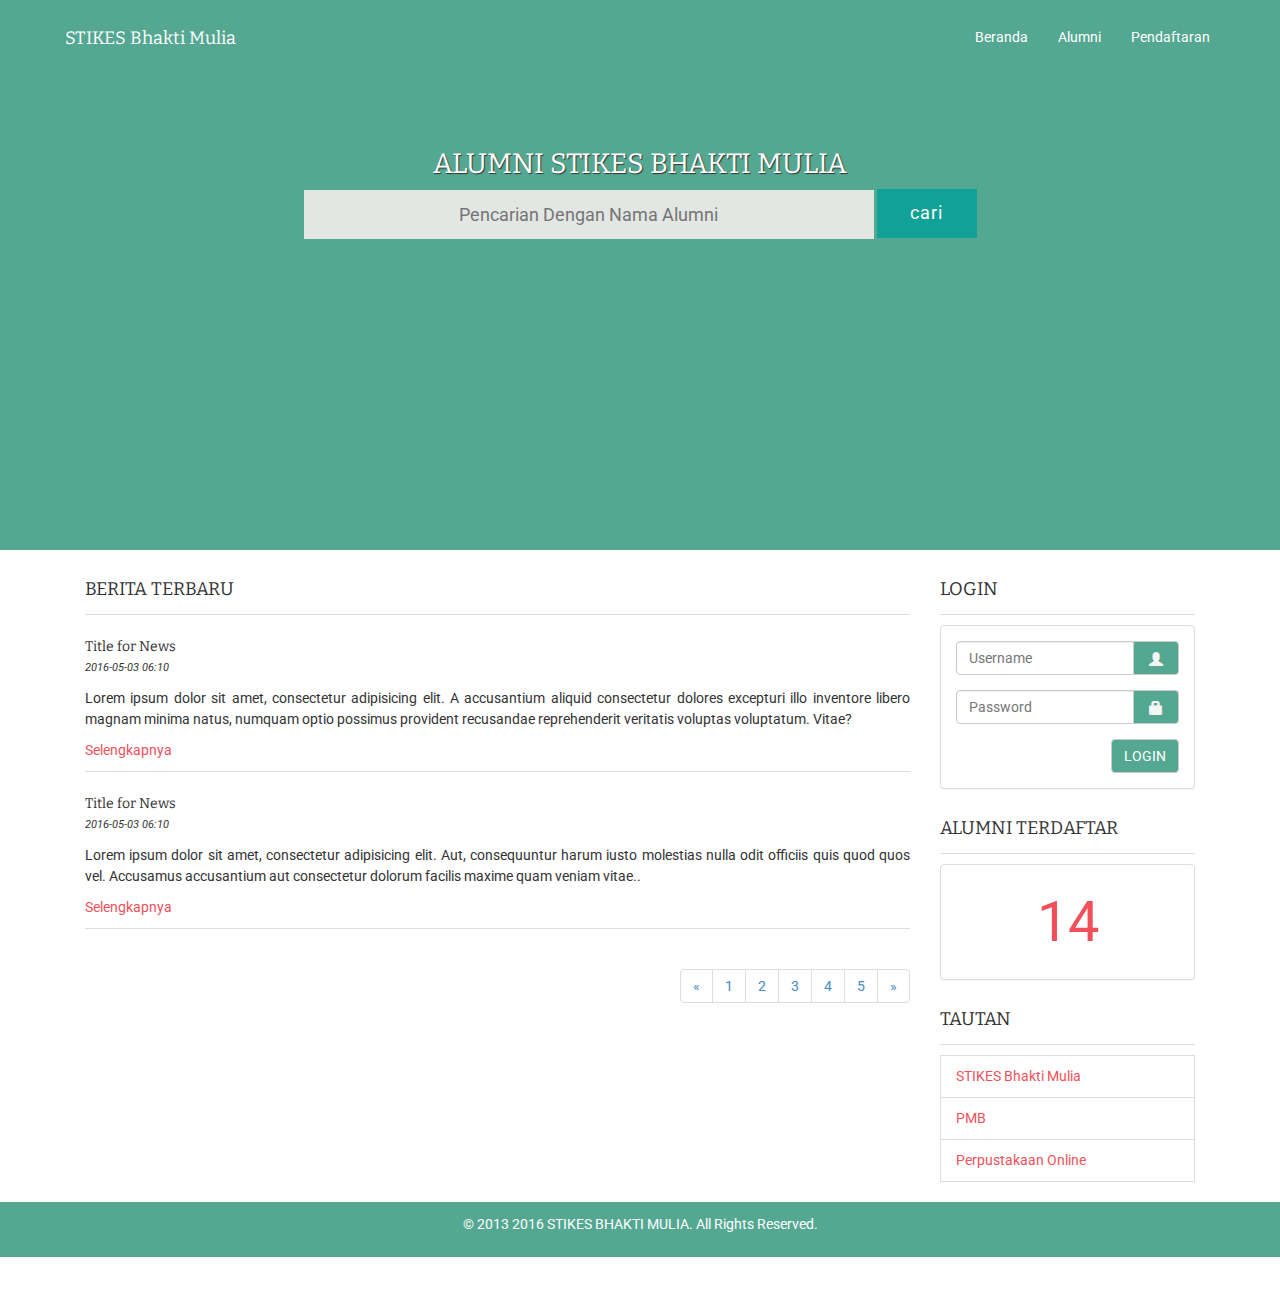
==== commit 2a0a772d: "update" ====
--- a/index.html
+++ b/index.html
@@ -16,14 +16,12 @@
 <div id="headerwrap">
     <header class="clearfix">
         <h1><img src="assets/images/logo-besar.png" alt=""></h1>
-        <!--<h1><span>Welcome !</span> Alumni STIKES Bhakti Mulia !</h1>-->
         <div class="container">
             <div class="row">
                 <div class="col-md-12">
                     <h2>Alumni STIKES Bhakti Mulia</h2>
-                    <h3>We Are Stay Connected</h3>
-                    <input type="text" name="search" placeholder="Search by Name or Year" class="cform-text" size="40" title="search">
-                    <input type="submit" value="Search" class="cform-submit">
+                    <input type="text" name="search" placeholder="Pencarian Dengan Nama Alumni" class="cform-text" size="40" title="search">
+                    <input type="submit" value="cari" class="cform-submit">
                 </div>
                 <!-- /.col-md-12 -->
             </div>
@@ -52,10 +50,9 @@
         <!-- Collect the nav links, forms, and other content for toggling -->
         <div class="collapse navbar-collapse" id="bs-example-navbar-collapse-1">
             <ul class="nav navbar-nav navbar-right">
-                <li><a title="Adote" href="#">Beranda</a></li>
-                <li><a title="Pets" href="#">Alumni</a></li>
-                <li><a title="Instituicoes" href="#">Berita</a></li>
-                <li><a title="Contato" href="#SignUp">Pendaftaran</a></li>
+                <li><a href="#">Beranda</a></li>
+                <li><a href="#">Alumni</a></li>
+                <li><a data-toggle="modal" data-target="#myModal" href="#">Pendaftaran</a></li>
             </ul>
         </div>
     </div>
@@ -130,39 +127,7 @@
 </div>
 <div id="top"></div>
         <div class="container">
-            <div class="col-md-9">
-                <div class="announcement">
-                    <div class="title-section">
-                        <h2>Pengumuman</h2>
-                    </div>
-                    <ul class="list-group">
-                        <li><h3>Title for Announcement</h3>
-                            <small><i>2016-05-03 06:10</i></small>
-                            <br>
-                            <p class="content-announcement">Lorem ipsum dolor sit amet, consectetur adipisicing elit. A accusantium aliquid consectetur dolores excepturi illo inventore libero magnam minima natus, numquam optio possimus provident recusandae reprehenderit veritatis voluptas voluptatum. Vitae?</p>
-                            <p><a href="news1.html" class="detail" role="button">Selengkapnya</a></p>
-                        </li>
-                        <li><h3>Title for Announcement</h3>
-                            <small><i>2016-05-03 06:10</i></small>
-                            <br>
-                            <p class="content-announcement">Lorem ipsum dolor sit amet, consectetur adipisicing elit. Aut, consequuntur harum iusto molestias nulla odit officiis quis quod quos vel. Accusamus accusantium aut consectetur dolorum facilis maxime quam veniam vitae..</p>
-                            <p><a href="news1.html" class="detail" role="button">Selengkapnya</a></p>
-                        </li>
-                    </ul>
-                    <div class="page">
-                        <ul class="pagination">
-                            <li><a href="#">&laquo;</a></li>
-                            <li><a href="#">1</a></li>
-                            <li><a href="#">2</a></li>
-                            <li><a href="#">3</a></li>
-                            <li><a href="#">4</a></li>
-                            <li><a href="#">5</a></li>
-                            <li><a href="#">&raquo;</a></li>
-                        </ul>
-                    </div>
-                </div>
-
-
+            <div class="col-md-9">            
                 <div class="news">
                     <div class="title-section">
                         <h2>Berita Terbaru</h2>
@@ -234,15 +199,6 @@
                         </div>
                     </div>
                 </div>
-                <div class="side-bar">
-                    <div class="title-section">
-                        <h2>Menu</h2>
-                    </div>
-                    <ul class="list-group">
-                        <li class="list-group-item"><a href="#">Daftar Alumni</a></li>
-                        <li class="list-group-item"><a href="">Pendaftaran</a>
-                    </ul>
-                </div>
                 <div class="link-list">
                     <div class="title-section">
                         <h2>Tautan </h2>
--- a/assets/css/style.css
+++ b/assets/css/style.css
@@ -10,7 +10,7 @@
     visibility:hidden; /* For clearing */
 }
 
-body{
+body {
     font-family: 'Roboto', sans-serif;
 
 }
@@ -33,12 +33,10 @@
 
 */
 p {
-    font-size: 1em; /* 16px */
     line-height: 1.5; /* 24px */
-    margin: 0 0 1.5em 0;
-}
+}
+
 ul, ol {
-    font-size: 1.125em; /* 18px */
     line-height: 1.5; /* 24px */
     margin: 0 0 1.875em 0;
 }
@@ -221,14 +219,21 @@
 #headerwrap input[type=submit]:hover, #headerwrap input[type=submit]:active {
     background: #25cab3 !important;
 }
+.navbar-nav > li > a, .navbar-brand {
+    padding-top:2px !important;
+    padding-bottom:0 !important;
+    height: 28px;
+}
+.navbar {min-height:28px !important;}
+
 .navbar-fixed-top .container {
     /* Uncomment to make nav expand full width */
     	/*width: auto; */
+
 }
 .navbar-brand {
-    margin-left:0;
-    padding: 0;
-    margin-top:1.325em !important;
+    padding: 0 0 0 10px;
+    
 }
 .navbar-brand a {
     padding:0;
@@ -250,9 +255,8 @@
     min-height: 3.75em;
 }
 .navbar-inverse{
-    background-repeat: repeat;
     background-color: #54A892;
-    border-color: #ffffff;
+    border-color: #54A892;
 }
 .navbar-wrapper {
     overflow:hidden;/* No fixed height, will break collapsible nav */
@@ -261,7 +265,9 @@
 .navbar-collapse ul > li > a {
     font-weight: normal;
     font-size: 0,875em;
-    margin-top: 0.55em;
+    padding-top: 20px!important;
+    margin-top: 0.5em;
+    margin-bottom: 0px!important;
     color: #fff !important;
 }
 
